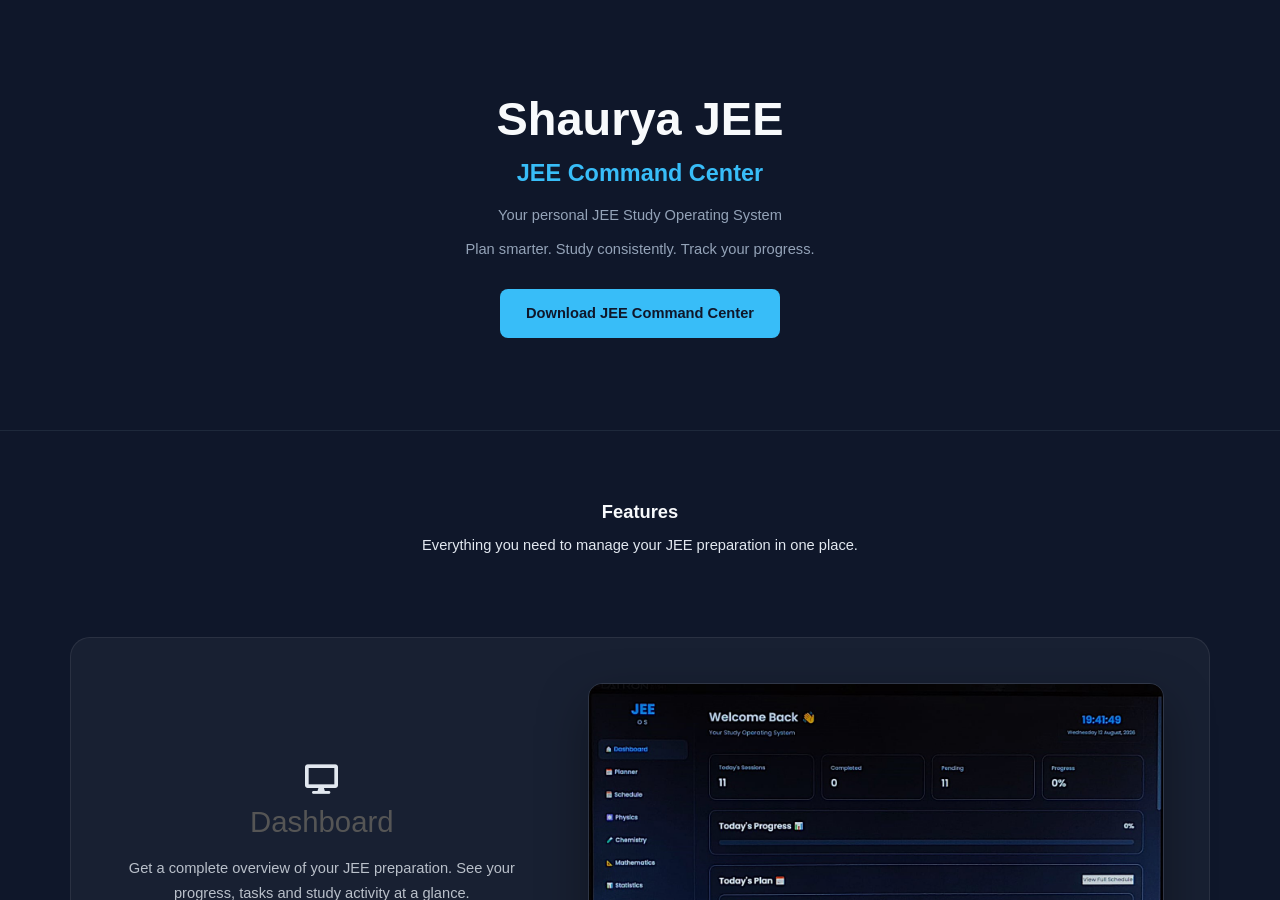
==== Shaurya os Website/index.html @ 81018f3e "Add files via upload" ====
<!DOCTYPE HTML>
<html>
<head>

    <meta name="google-site-verification"
          content="f4eGyjVszpKiub8OLnolXF0dpqi8UL2HnwVFHud60T4" />

    <meta charset="UTF-8">

    <title>Shaurya JEE | JEE Preparation Command Center</title>

<meta
    name="description"
    content="Shaurya JEE is a JEE preparation command center for planning study sessions, tracking tasks, managing alarms and monitoring JEE preparation."
>
    <meta name="viewport"
          content="width=device-width, initial-scale=1">

    <link rel="stylesheet" href="assets/css/main.css" />
    <link rel="stylesheet" href="assets/fontawesome.min.css" />

    <noscript>
        <link rel="stylesheet" href="assets/css/noscript.css" />
    </noscript>

</head>

<body class="is-preload-0 is-preload-1 is-preload-2">

    <!-- Main -->
    <div id="main">

        <!-- Header -->
        <header id="header">

    <h1>Shaurya JEE</h1>

    <h2>JEE Command Center</h2>

    <p>
        Your personal JEE Study Operating System
    </p>

    <p>
        Plan smarter. Study consistently. Track your progress.
    </p>

    <a href="YOUR_DOWNLOAD_LINK_HERE"
       class="download-button"
       target="_blank">
        Download JEE Command Center
    </a>

</header>

        <!-- Features -->
        <section id="features">

    <header>
        <h2>Features</h2>

        <p>
            Everything you need to manage your JEE preparation
            in one place.
        </p>
    </header>


    <!-- ================= DASHBOARD ================= -->

    <div class="feature-showcase">

        <div class="feature-info">

            <span class="icon solid fa-desktop"></span>

            <h3>Dashboard</h3>

            <p>
                Get a complete overview of your JEE preparation.
                See your progress, tasks and study activity
                at a glance.
            </p>

        </div>

        <div class="feature-image">

            <img
              src="images/fulls/dashboard.jpeg"  
                alt="Shaurya JEE Dashboard"
            >

        </div>

    </div>


    <!-- ================= SCHEDULE ================= -->

    <div class="feature-showcase reverse">

        <div class="feature-info">

            <span class="icon solid fa-calendar"></span>

            <h3>Schedule</h3>

            <p>
                Organize your study sessions and manage your
                daily JEE preparation with a clear schedule.
            </p>

        </div>

        <div class="feature-image">

            <img
                src="images/fulls/schedule.jpeg"
                alt="Shaurya JEE Schedule"
            >

        </div>

    </div>


    <!-- ================= STATISTICS ================= -->

    <div class="feature-showcase">

        <div class="feature-info">

            <span class="icon solid fa-chart-bar"></span>

            <h3>Statistics</h3>

            <p>
                Track your preparation and understand your
                study progress through useful statistics.
            </p>

        </div>

        <div class="feature-images">

            <img
                src="images/fulls/statistics 01.jpeg"
                alt="Shaurya JEE Statistics"
            >

            <img
                src="images/fulls/statistics 02.jpeg"
                alt="Shaurya JEE Statistics"
            >

        </div>

    </div>


    <!-- ================= POMODORO ================= -->

    <div class="feature-showcase reverse">

        <div class="feature-info">

            <span class="icon solid fa-clock"></span>

            <h3>Pomodoro</h3>

            <p>
                Stay focused with dedicated study and break
                sessions using the Pomodoro technique.
            </p>

        </div>

        <div class="feature-image">

            <img
                src="images/fulls/pomodoro.jpeg"
                alt="Shaurya JEE Pomodoro Timer"
            >

        </div>

    </div>


    <!-- ================= ALARM ================= -->

    <div class="feature-showcase">

        <div class="feature-info">

            <span class="icon solid fa-bell"></span>

            <h3>Alarm & Notifications</h3>

            <p>
                Never miss an important study session.
                Set alarms and receive notifications when
                your scheduled study time arrives.
            </p>

        </div>

        <div class="feature-image">

            <img
                src="images/fulls/alarm.jpeg"
                alt="Shaurya JEE Alarm and Notifications"
            >

        </div>

    </div>


    <!-- ================= SETTINGS ================= -->

    <div class="feature-showcase reverse">

        <div class="feature-info">

            <span class="icon solid fa-cog"></span>

            <h3>Settings</h3>

            <p>
                Customize Shaurya JEE according to your
                preferences and study workflow.
            </p>

        </div>

        <div class="feature-images">

            <img
                src="images/fulls/setting 01.jpeg"
                alt="Shaurya JEE Settings"
            >

            <img
                src="images/fulls/setting 02.jpeg"
                alt="Shaurya JEE Settings"
            >

            <img
                src="images/fulls/setting 03.jpeg"
                alt="Shaurya JEE Settings"
            >

        </div>

    </div>


</section>




        <!-- About -->
        <section id="about">

            <h2>About Shaurya OS</h2>

            <p>
                Shaurya OS is a personal study operating system
                designed to make JEE preparation more organized,
                focused and consistent.
            </p>

            <p>
                Instead of using multiple tools for planning,
                tracking and focused study, JEE Command Center
                brings the important parts together in one desktop
                application.
            </p>

        </section>


        <!-- Contact -->
        <footer id="footer">

            <h2>Want to connect?</h2>

            <p>
                Have a question, suggestion or feedback?
                Feel free to get in touch.
            </p>

            <ul class="icons">

                <!-- Gmail -->
                <li>
                    <a href="https://mail.google.com/mail/?view=cm&fs=1&to=sharmashaurya720@gmail.com"
                       target="_blank"
                       class="icon solid fa-envelope">

                        <span class="label">
                            Gmail
                        </span>

                    </a>
                </li>

            </ul>


            <ul class="copyright">

                <li>
                    &copy; Shaurya OS
                </li>

            </ul>

        </footer>


    </div>


    <!-- Scripts -->

    <script src="assets/js/jquery.min.js"></script>

    <script src="assets/js/browser.min.js"></script>

    <script src="assets/js/breakpoints.min.js"></script>

    <script src="assets/js/main.js"></script>


</body>
</html>
---- Shaurya os Website/assets/css/main.css ----
@import url(fontawesome-all.min.css);
@import url("https://fonts.googleapis.com/css?family=Roboto:400,700");

/*
	Lens by HTML5 UP
	html5up.net | @ajlkn
	Free for personal and commercial use under the CCA 3.0 license (html5up.net/license)
*/

html, body, div, span, applet, object,
iframe, h1, h2, h3, h4, h5, h6, p, blockquote,
pre, a, abbr, acronym, address, big, cite,
code, del, dfn, em, img, ins, kbd, q, s, samp,
small, strike, strong, sub, sup, tt, var, b,
u, i, center, dl, dt, dd, ol, ul, li, fieldset,
form, label, legend, table, caption, tbody,
tfoot, thead, tr, th, td, article, aside,
canvas, details, embed, figure, figcaption,
footer, header, hgroup, menu, nav, output, ruby,
section, summary, time, mark, audio, video {
	margin: 0;
	padding: 0;
	border: 0;
	font-size: 100%;
	font: inherit;
	vertical-align: baseline;}

article, aside, details, figcaption, figure,
footer, header, hgroup, menu, nav, section {
	display: block;}

body {
	line-height: 1;
}

ol, ul {
	list-style: none;
}

blockquote, q {
	quotes: none;
}

	blockquote:before, blockquote:after, q:before, q:after {
		content: '';
		content: none;
	}

table {
	border-collapse: collapse;
	border-spacing: 0;
}

body {
	-webkit-text-size-adjust: none;
}

mark {
	background-color: transparent;
	color: inherit;
}

input::-moz-focus-inner {
	border: 0;
	padding: 0;
}

input, select, textarea {
	-moz-appearance: none;
	-webkit-appearance: none;
	-ms-appearance: none;
	appearance: none;
}

/* Basic */

	/*
			@-ms-viewport {
				width: device-width;
			}
		*/

	@media screen and (max-width: 480px) {

		html, body {
			min-width: 320px;
		}

	}

	body.is-preload-0 *, body.is-preload-0 *:before, body.is-preload-0 *:after {
		-moz-animation: none !important;
		-webkit-animation: none !important;
		-ms-animation: none !important;
		animation: none !important;
		-moz-transition: none !important;
		-webkit-transition: none !important;
		-ms-transition: none !important;
		transition: none !important;
	}

	html {
		box-sizing: border-box;
	}

	*, *:before, *:after {
		box-sizing: inherit;
	}

	html, body {
		background-color: #101010;
		overflow: hidden;
	}

/* Type */

	html {
		font-size: 16pt;
	}

		@media screen and (max-width: 1680px) {

			html {
				font-size: 12pt;
			}

		}

		@media screen and (max-width: 1280px) {

			html {
				font-size: 11pt;
			}

		}

	body {
		background-color: #fff;
		color: #aaa;
	}

	body, input, select, textarea {
		font-family: "Roboto", Helvetica, sans-serif;
		font-weight: 400;
		line-height: 1.65;
		font-size: 1em;
		color: #aaa;
	}

	a {
		-moz-transition: color 0.25s ease, border-bottom-color 0.25s ease;
		-webkit-transition: color 0.25s ease, border-bottom-color 0.25s ease;
		-ms-transition: color 0.25s ease, border-bottom-color 0.25s ease;
		transition: color 0.25s ease, border-bottom-color 0.25s ease;
		border-bottom: dotted 1px;
		color: inherit;
		text-decoration: none;
	}

		a:hover {
			border-bottom-color: transparent;
			color: #00D3B7;
		}

	strong, b {
		font-weight: 400;
		color: #555;
	}

	em, i {
		font-style: italic;
	}

	p {
		margin: 0 0 1.25em 0;
	}

	h1, h2, h3, h4, h5, h6 {
		font-weight: 400;
		line-height: 1.25;
		margin: 0 0 0.5em 0;
		color: #555;
	}

		h1 a, h2 a, h3 a, h4 a, h5 a, h6 a {
			color: inherit;
			text-decoration: none;
		}

	h2 {
		font-size: 1.25em;
	}

	h3 {
		font-size: 1em;
	}

	h4 {
		font-size: 0.9em;
	}

	h5 {
		font-size: 0.8em;
	}

	h6 {
		font-size: 0.7em;
	}

	sub {
		font-size: 0.8em;
		position: relative;
		top: 0.5em;
	}

	sup {
		font-size: 0.8em;
		position: relative;
		top: -0.5em;
	}

	blockquote {
		border-left: solid 4px #ccc;
		font-style: italic;
		margin: 0 0 1.25em 0;
		padding: 0.3125em 0 0.3125em 1.25em;
	}

	code {
		border-radius: 4px;
		border: solid 1px;
		font-family: "Courier New", monospace;
		font-size: 0.9em;
		margin: 0 0.25em;
		padding: 0.25em 0.65em;
		border-color: #ccc;
	}

	pre {
		-webkit-overflow-scrolling: touch;
		font-family: "Courier New", monospace;
		font-size: 0.9em;
		margin: 0 0 1.25em 0;
	}

		pre code {
			display: block;
			padding: 1em 1.5em;
			overflow-x: auto;
		}

	hr {
		border: 0;
		border-bottom: solid 1px #ccc;
		margin: 1.25em 0;
	}

		hr.major {
			margin: 1.875em 0;
		}

	.align-left {
		text-align: left;
	}

	.align-center {
		text-align: center;
	}

	.align-right {
		text-align: right;
	}

/* Button */

	input[type="submit"],
	input[type="reset"],
	input[type="button"],
	button,
	.button {
		-moz-appearance: none;
		-webkit-appearance: none;
		-ms-appearance: none;
		appearance: none;
		-moz-transition: background-color 0.25s ease-in-out, border-color 0.25s ease-in-out, color 0.25s ease-in-out;
		-webkit-transition: background-color 0.25s ease-in-out, border-color 0.25s ease-in-out, color 0.25s ease-in-out;
		-ms-transition: background-color 0.25s ease-in-out, border-color 0.25s ease-in-out, color 0.25s ease-in-out;
		transition: background-color 0.25s ease-in-out, border-color 0.25s ease-in-out, color 0.25s ease-in-out;
		background-color: transparent;
		border-radius: 4px;
		border: solid 1px #ccc;
		color: #555;
		cursor: pointer;
		display: inline-block;
		line-height: 1;
		padding: 0.75em 1.5em;
		text-align: center;
		text-decoration: none;
		white-space: nowrap;
	}

		input[type="submit"]:hover,
		input[type="reset"]:hover,
		input[type="button"]:hover,
		button:hover,
		.button:hover {
			border-color: #00D3B7;
			color: #00D3B7;
		}

			input[type="submit"]:hover:active,
			input[type="reset"]:hover:active,
			input[type="button"]:hover:active,
			button:hover:active,
			.button:hover:active {
				background-color: rgba(0, 211, 183, 0.15);
			}

		input[type="submit"].icon,
		input[type="reset"].icon,
		input[type="button"].icon,
		button.icon,
		.button.icon {
			padding-left: 1.35em;
		}

			input[type="submit"].icon:before,
			input[type="reset"].icon:before,
			input[type="button"].icon:before,
			button.icon:before,
			.button.icon:before {
				margin-right: 0.5em;
			}

		input[type="submit"].fit,
		input[type="reset"].fit,
		input[type="button"].fit,
		button.fit,
		.button.fit {
			width: 100%;
		}

		input[type="submit"].small,
		input[type="reset"].small,
		input[type="button"].small,
		button.small,
		.button.small {
			font-size: 0.8em;
		}

		input[type="submit"].large,
		input[type="reset"].large,
		input[type="button"].large,
		button.large,
		.button.large {
			font-size: 1.35em;
		}

		input[type="submit"].disabled, input[type="submit"]:disabled,
		input[type="reset"].disabled,
		input[type="reset"]:disabled,
		input[type="button"].disabled,
		input[type="button"]:disabled,
		button.disabled,
		button:disabled,
		.button.disabled,
		.button:disabled {
			pointer-events: none;
			opacity: 0.25;
		}

/* Form */

	form {
		margin: 0 0 1.25em 0;
	}

	label {
		color: #555;
		display: block;
		font-size: 0.9em;
		font-weight: 400;
		margin: 0 0 0.625em 0;
	}

	input[type="text"],
	input[type="password"],
	input[type="email"],
	select,
	textarea {
		-moz-appearance: none;
		-webkit-appearance: none;
		-ms-appearance: none;
		appearance: none;
		background-color: transparent;
		border-radius: 4px;
		border: solid 1px #ccc;
		color: inherit;
		display: block;
		outline: 0;
		padding: 0 0.75em;
		text-decoration: none;
		width: 100%;
	}

		input[type="text"]:invalid,
		input[type="password"]:invalid,
		input[type="email"]:invalid,
		select:invalid,
		textarea:invalid {
			box-shadow: none;
		}

		input[type="text"]:focus,
		input[type="password"]:focus,
		input[type="email"]:focus,
		select:focus,
		textarea:focus {
			border-color: #00D3B7;
		}

	select {
		background-image: url("data:image/svg+xml;charset=utf8,%3Csvg xmlns='http://www.w3.org/2000/svg' width='40' height='40' preserveAspectRatio='none' viewBox='0 0 40 40'%3E%3Cpath d='M9.4,12.3l10.4,10.4l10.4-10.4c0.2-0.2,0.5-0.4,0.9-0.4c0.3,0,0.6,0.1,0.9,0.4l3.3,3.3c0.2,0.2,0.4,0.5,0.4,0.9 c0,0.4-0.1,0.6-0.4,0.9L20.7,31.9c-0.2,0.2-0.5,0.4-0.9,0.4c-0.3,0-0.6-0.1-0.9-0.4L4.3,17.3c-0.2-0.2-0.4-0.5-0.4-0.9 c0-0.4,0.1-0.6,0.4-0.9l3.3-3.3c0.2-0.2,0.5-0.4,0.9-0.4S9.1,12.1,9.4,12.3z' fill='%23ccc' /%3E%3C/svg%3E");
		background-size: 1.25rem;
		background-repeat: no-repeat;
		background-position: calc(100% - 1rem) center;
		height: 2.75em;
		padding-right: 2.75em;
		text-overflow: ellipsis;
	}

		select option {
			color: #555;
			background: #fff;
		}

		select:focus::-ms-value {
			background-color: transparent;
		}

		select::-ms-expand {
			display: none;
		}

	.select-wrapper {
		text-decoration: none;
		display: block;
		position: relative;
	}

		.select-wrapper:before {
			-moz-osx-font-smoothing: grayscale;
			-webkit-font-smoothing: antialiased;
			display: inline-block;
			font-style: normal;
			font-variant: normal;
			text-rendering: auto;
			line-height: 1;
			text-transform: none !important;
			font-family: 'Font Awesome 5 Free';
			font-weight: 900;
		}

		.select-wrapper:before {
			color: #ccc;
			content: '\f107';
			display: block;
			height: 2.75em;
			line-height: 2.75em;
			pointer-events: none;
			position: absolute;
			right: 0;
			text-align: center;
			top: 0;
			width: 2.75em;
		}

		.select-wrapper select::-ms-expand {
			display: none;
		}

	input[type="text"],
	input[type="password"],
	input[type="email"],
	select {
		height: 2.75em;
	}

	textarea {
		padding: 0.75em 1em;
	}

	input[type="checkbox"],
	input[type="radio"] {
		-moz-appearance: none;
		-webkit-appearance: none;
		-ms-appearance: none;
		appearance: none;
		display: block;
		float: left;
		margin-right: -2em;
		opacity: 0;
		width: 1em;
		z-index: -1;
	}

		input[type="checkbox"] + label,
		input[type="radio"] + label {
			text-decoration: none;
			color: #aaa;
			cursor: pointer;
			display: inline-block;
			font-size: 1em;
			font-weight: 400;
			margin: 0;
			padding-left: 2.4em;
			padding-right: 0.75em;
			position: relative;
		}

			input[type="checkbox"] + label:before,
			input[type="radio"] + label:before {
				-moz-osx-font-smoothing: grayscale;
				-webkit-font-smoothing: antialiased;
				display: inline-block;
				font-style: normal;
				font-variant: normal;
				text-rendering: auto;
				line-height: 1;
				text-transform: none !important;
				font-family: 'Font Awesome 5 Free';
				font-weight: 900;
			}

			input[type="checkbox"] + label:before,
			input[type="radio"] + label:before {
				background: transparent;
				border-radius: 4px;
				border: solid 1px #ccc;
				content: '';
				display: inline-block;
				font-size: 0.8em;
				height: 2.0625em;
				left: 0;
				line-height: 2.0625em;
				position: absolute;
				text-align: center;
				top: 0;
				width: 2.0625em;
			}

		input[type="checkbox"]:checked + label:before,
		input[type="radio"]:checked + label:before {
			background-color: #555;
			border-color: #555;
			color: #fff;
			content: '\f00c';
		}

		input[type="checkbox"]:focus + label:before,
		input[type="radio"]:focus + label:before {
			border-color: #00D3B7;
		}

	input[type="checkbox"] + label:before {
		border-radius: 4px;
	}

	input[type="radio"] + label:before {
		border-radius: 100%;
	}

	::-webkit-input-placeholder {
		opacity: 1.0;
		color: #ccc !important;
	}

	:-moz-placeholder {
		opacity: 1.0;
		color: #ccc !important;
	}

	::-moz-placeholder {
		opacity: 1.0;
		color: #ccc !important;
	}

	:-ms-input-placeholder {
		opacity: 1.0;
		color: #ccc !important;
	}

	.field {
		margin: 0 0 1.25em 0;
	}

/* Icon */

	.icon {
		text-decoration: none;
		border-bottom: none;
		position: relative;
	}

		.icon:before {
			-moz-osx-font-smoothing: grayscale;
			-webkit-font-smoothing: antialiased;
			display: inline-block;
			font-style: normal;
			font-variant: normal;
			text-rendering: auto;
			line-height: 1;
			text-transform: none !important;
			font-family: 'Font Awesome 5 Free';
			font-weight: 400;
		}

		.icon > .label {
			display: none;
		}

		.icon:before {
			line-height: inherit;
		}

		.icon.solid:before {
			font-weight: 900;
		}

		.icon.brands:before {
			font-family: 'Font Awesome 5 Brands';
		}

/* List */

	ol {
		list-style: decimal;
		margin: 0 0 1.25em 0;
		padding-left: 1.25em;
	}

		ol li {
			padding-left: 0.25em;
		}

	ul {
		list-style: disc;
		margin: 0 0 1.25em 0;
		padding-left: 1em;
	}

		ul li {
			padding-left: 0.5em;
		}

		ul.alt {
			list-style: none;
			padding-left: 0;
		}

			ul.alt li {
				border-top: solid 1px #ccc;
				padding: 0.5em 0;
			}

				ul.alt li:first-child {
					border-top: 0;
					padding-top: 0;
				}

	dl {
		margin: 0 0 1.25em 0;
	}

		dl dt {
			display: block;
			font-weight: 400;
			margin: 0 0 0.625em 0;
		}

		dl dd {
			margin-left: 1.25em;
		}

/* Actions */

	ul.actions {
		display: -moz-flex;
		display: -webkit-flex;
		display: -ms-flex;
		display: flex;
		cursor: default;
		list-style: none;
		margin-left: -0.625em;
		padding-left: 0;
	}

		ul.actions li {
			padding: 0 0 0 0.625em;
			vertical-align: middle;
		}

		ul.actions.special {
			-moz-justify-content: center;
			-webkit-justify-content: center;
			-ms-justify-content: center;
			justify-content: center;
			width: 100%;
			margin-left: 0;
		}

			ul.actions.special li:first-child {
				padding-left: 0;
			}

		ul.actions.stacked {
			-moz-flex-direction: column;
			-webkit-flex-direction: column;
			-ms-flex-direction: column;
			flex-direction: column;
			margin-left: 0;
		}

			ul.actions.stacked li {
				padding: 0.8125em 0 0 0;
			}

				ul.actions.stacked li:first-child {
					padding-top: 0;
				}

		ul.actions.fit {
			width: calc(100% + 0.625em);
		}

			ul.actions.fit li {
				-moz-flex-grow: 1;
				-webkit-flex-grow: 1;
				-ms-flex-grow: 1;
				flex-grow: 1;
				-moz-flex-shrink: 1;
				-webkit-flex-shrink: 1;
				-ms-flex-shrink: 1;
				flex-shrink: 1;
				width: 100%;
			}

				ul.actions.fit li > * {
					width: 100%;
				}

			ul.actions.fit.stacked {
				width: 100%;
			}

		@media screen and (max-width: 480px) {

			ul.actions:not(.fixed) {
				-moz-flex-direction: column;
				-webkit-flex-direction: column;
				-ms-flex-direction: column;
				flex-direction: column;
				margin-left: 0;
				width: 100% !important;
			}

				ul.actions:not(.fixed) li {
					-moz-flex-grow: 1;
					-webkit-flex-grow: 1;
					-ms-flex-grow: 1;
					flex-grow: 1;
					-moz-flex-shrink: 1;
					-webkit-flex-shrink: 1;
					-ms-flex-shrink: 1;
					flex-shrink: 1;
					padding: 0.625em 0 0 0;
					text-align: center;
					width: 100%;
				}

					ul.actions:not(.fixed) li > * {
						width: 100%;
					}

					ul.actions:not(.fixed) li:first-child {
						padding-top: 0;
					}

					ul.actions:not(.fixed) li input[type="submit"],
					ul.actions:not(.fixed) li input[type="reset"],
					ul.actions:not(.fixed) li input[type="button"],
					ul.actions:not(.fixed) li button,
					ul.actions:not(.fixed) li .button {
						width: 100%;
					}

						ul.actions:not(.fixed) li input[type="submit"].icon:before,
						ul.actions:not(.fixed) li input[type="reset"].icon:before,
						ul.actions:not(.fixed) li input[type="button"].icon:before,
						ul.actions:not(.fixed) li button.icon:before,
						ul.actions:not(.fixed) li .button.icon:before {
							margin-left: -0.5rem;
						}

		}

/* Icons */

	ul.icons {
		cursor: default;
		list-style: none;
		padding-left: 0;
	}

		ul.icons li {
			display: inline-block;
			padding: 0 1em 0 0;
		}

			ul.icons li:last-child {
				padding-right: 0;
			}

			ul.icons li .icon:before {
				font-size: 1.5rem;
			}

/* Main */

	#main {
		-moz-transition: opacity 0.75s ease, right 0.75s ease, left 0.75s ease, visibility 0.75s;
		-webkit-transition: opacity 0.75s ease, right 0.75s ease, left 0.75s ease, visibility 0.75s;
		-ms-transition: opacity 0.75s ease, right 0.75s ease, left 0.75s ease, visibility 0.75s;
		transition: opacity 0.75s ease, right 0.75s ease, left 0.75s ease, visibility 0.75s;
		-webkit-overflow-scrolling: touch;
		position: fixed;
		top: 0;
		width: 22.5em;
		height: 100%;
		background: #0f172a;
		outline: 0;
		overflow-x: hidden;
		overflow-y: auto;
		text-align: right;
		visibility: visible;
		z-index: 10000;
		right: 0;
	}

		#main .toggle {
			-webkit-tap-highlight-color: rgba(0, 0, 0, 0);
			position: absolute;
			top: 0;
			width: 4em;
			height: 4em;
			background-image: url("images/close-small-alt.svg");
			background-repeat: no-repeat;
			background-size: 32px 32px;
			cursor: pointer;
			display: none;
			z-index: 1;
			background-position: 0.5em 0.5em;
			left: 0;
		}

		body.fullscreen #main {
			visibility: hidden;
			right: -22.5em;
		}

		body.is-preload-1 #main {
			opacity: 0;
			right: -2em;
		}

		@media screen and (max-width: 1280px) {

			#main {
				width: 19em;
			}

				body.fullscreen #main {
					right: -19em;
				}

		}

		@media screen and (max-width: 980px) {

			#main {
				background: rgba(255, 255, 255, 0.925);
			}

				#main .toggle {
					display: block;
				}

		}

		@media screen and (max-width: 480px) {

			#main {
				-moz-transition: opacity 0.5s ease, visibility 0.5s;
				-webkit-transition: opacity 0.5s ease, visibility 0.5s;
				-ms-transition: opacity 0.5s ease, visibility 0.5s;
				transition: opacity 0.5s ease, visibility 0.5s;
				width: 100%;
				background: #fff;
				text-align: center;
			}

				body.is-preload-1 #main {
					left: auto !important;
					right: auto !important;
				}

				body.fullscreen #main {
					left: auto !important;
					right: auto !important;
					opacity: 0;
				}

				#main .toggle {
					display: none;
				}

		}

/* Header */

	#header {
		padding: 3em 2.25em 1.75em 2.25em ;
	}

		#header h1 {
			font-size: 2.25em;
			font-weight: 700;
		}

/* Footer */

	#footer {
		padding: 2.25em 2.25em 1em 2.25em ;
	}

		#footer .copyright {
			list-style: none;
			padding: 0;
		}

			#footer .copyright li {
				display: inline-block;
				font-size: 0.8em;
				margin-left: 0.35em;
				padding: 0;
			}

				#footer .copyright li:first-child {
					margin-left: 0;
				}

/* Thumbnails */

	#thumbnails {
		display: -moz-flex;
		display: -webkit-flex;
		display: -ms-flex;
		display: flex;
		-moz-flex-wrap: wrap;
		-webkit-flex-wrap: wrap;
		-ms-flex-wrap: wrap;
		flex-wrap: wrap;
		padding: 0 0.75em;
	}

		#thumbnails article {
			position: relative;
			width: 50%;
			background: #101010;
			outline: 0;
		}

			#thumbnails article .thumbnail {
				-webkit-tap-highlight-color: rgba(0, 0, 0, 0);
				display: block;
				position: relative;
				border: 0;
				outline: 0;
			}

				#thumbnails article .thumbnail img {
					display: block;
					width: 100%;
				}

				#thumbnails article .thumbnail:before {
					pointer-events: none;
					-moz-transition: opacity 0.25s ease;
					-webkit-transition: opacity 0.25s ease;
					-ms-transition: opacity 0.25s ease;
					transition: opacity 0.25s ease;
					content: '';
					position: absolute;
					left: 0;
					top: 0;
					width: 100%;
					height: 100%;
					box-shadow: inset 0 0 0 2px #00D3B7, inset 0 0 0px 3px rgba(0, 0, 0, 0.15);
					opacity: 0;
					z-index: 1;
				}

				#thumbnails article .thumbnail:focus:before {
					opacity: 0.5;
				}

			#thumbnails article h2, #thumbnails article p {
				display: none;
			}

			#thumbnails article.active .thumbnail:before {
				opacity: 1;
			}

		@media screen and (max-width: 480px) {

			#thumbnails article .thumbnail:before {
				display: none;
			}

		}

/* Viewer */

	@-moz-keyframes spinner {
		0% {
			-moz-transform: rotate(0deg);
			-webkit-transform: rotate(0deg);
			-ms-transform: rotate(0deg);
			transform: rotate(0deg);
		}

		100% {
			-moz-transform: rotate(360deg);
			-webkit-transform: rotate(360deg);
			-ms-transform: rotate(360deg);
			transform: rotate(360deg);
		}
	}

	@-webkit-keyframes spinner {
		0% {
			-moz-transform: rotate(0deg);
			-webkit-transform: rotate(0deg);
			-ms-transform: rotate(0deg);
			transform: rotate(0deg);
		}

		100% {
			-moz-transform: rotate(360deg);
			-webkit-transform: rotate(360deg);
			-ms-transform: rotate(360deg);
			transform: rotate(360deg);
		}
	}

	@-ms-keyframes spinner {
		0% {
			-moz-transform: rotate(0deg);
			-webkit-transform: rotate(0deg);
			-ms-transform: rotate(0deg);
			transform: rotate(0deg);
		}

		100% {
			-moz-transform: rotate(360deg);
			-webkit-transform: rotate(360deg);
			-ms-transform: rotate(360deg);
			transform: rotate(360deg);
		}
	}

	@keyframes spinner {
		0% {
			-moz-transform: rotate(0deg);
			-webkit-transform: rotate(0deg);
			-ms-transform: rotate(0deg);
			transform: rotate(0deg);
		}

		100% {
			-moz-transform: rotate(360deg);
			-webkit-transform: rotate(360deg);
			-ms-transform: rotate(360deg);
			transform: rotate(360deg);
		}
	}

	#viewer {
		-moz-transition: opacity 0.75s ease, width 0.75s ease;
		-webkit-transition: opacity 0.75s ease, width 0.75s ease;
		-ms-transition: opacity 0.75s ease, width 0.75s ease;
		transition: opacity 0.75s ease, width 0.75s ease;
		position: absolute;
		top: 0;
		width: calc(100% - 22.5em);
		height: 100%;
		left: 0;
	}

		#viewer .inner {
			pointer-events: none;
			position: absolute;
			top: 0;
			left: 0;
			width: 100%;
			height: 100%;
			z-index: 2;
		}

			#viewer .inner > * {
				pointer-events: auto;
			}

			#viewer .inner:before {
				background-image: -moz-linear-gradient(left, rgba(16,16,16,0.2), rgba(16,16,16,0) 10em, rgba(16,16,16,0)), -moz-linear-gradient(right, rgba(16,16,16,0.2), rgba(16,16,16,0) 10em, rgba(16,16,16,0));
				background-image: -webkit-linear-gradient(left, rgba(16,16,16,0.2), rgba(16,16,16,0) 10em, rgba(16,16,16,0)), -webkit-linear-gradient(right, rgba(16,16,16,0.2), rgba(16,16,16,0) 10em, rgba(16,16,16,0));
				background-image: -ms-linear-gradient(left, rgba(16,16,16,0.2), rgba(16,16,16,0) 10em, rgba(16,16,16,0)), -ms-linear-gradient(right, rgba(16,16,16,0.2), rgba(16,16,16,0) 10em, rgba(16,16,16,0));
				background-image: linear-gradient(left, rgba(16,16,16,0.2), rgba(16,16,16,0) 10em, rgba(16,16,16,0)), linear-gradient(right, rgba(16,16,16,0.2), rgba(16,16,16,0) 10em, rgba(16,16,16,0));
				content: '';
				display: block;
				position: absolute;
				top: 0;
				left: 0;
				width: 100%;
				height: 100%;
			}

			#viewer .inner .toggle {
				-webkit-tap-highlight-color: rgba(0, 0, 0, 0);
				position: absolute;
				top: 0;
				width: 4em;
				height: 4em;
				background-image: url("images/close.svg");
				background-repeat: no-repeat;
				background-size: 64px 64px;
				cursor: pointer;
				z-index: 1;
				right: 0;
				background-position: calc(100% - 0.75em) 0.75em;
			}

			#viewer .inner .nav-next,
			#viewer .inner .nav-previous {
				-webkit-tap-highlight-color: rgba(0, 0, 0, 0);
				position: absolute;
				top: 50%;
				width: 6em;
				height: 6em;
				margin-top: -3em;
				background-image: url("images/arrow.svg");
				background-position: center;
				background-repeat: no-repeat;
				background-size: contain;
				cursor: pointer;
			}

			#viewer .inner .nav-previous {
				-moz-transform: scaleX(-1);
				-webkit-transform: scaleX(-1);
				-ms-transform: scaleX(-1);
				transform: scaleX(-1);
				left: 0;
			}

			#viewer .inner .nav-next {
				right: 0;
			}

		#viewer .slide {
			-moz-transition: opacity 0.5s ease-in-out;
			-webkit-transition: opacity 0.5s ease-in-out;
			-ms-transition: opacity 0.5s ease-in-out;
			transition: opacity 0.5s ease-in-out;
			position: absolute;
			top: 0;
			left: 0;
			width: 100%;
			height: 100%;
			opacity: 1;
			z-index: 1;
		}

			#viewer .slide .caption {
				background-image: -moz-linear-gradient(bottom, rgba(16,16,16,0.75), rgba(16,16,16,0.25) 80%, rgba(16,16,16,0));
				background-image: -webkit-linear-gradient(bottom, rgba(16,16,16,0.75), rgba(16,16,16,0.25) 80%, rgba(16,16,16,0));
				background-image: -ms-linear-gradient(bottom, rgba(16,16,16,0.75), rgba(16,16,16,0.25) 80%, rgba(16,16,16,0));
				background-image: linear-gradient(bottom, rgba(16,16,16,0.75), rgba(16,16,16,0.25) 80%, rgba(16,16,16,0));
				padding: 2em 2em 0.75em 2em ;
				position: absolute;
				bottom: 0;
				left: 0;
				width: 100%;
				color: rgba(255, 255, 255, 0.5);
				z-index: 1;
			}

				#viewer .slide .caption h2, #viewer .slide .caption h3, #viewer .slide .caption h4, #viewer .slide .caption h5, #viewer .slide .caption h6 {
					color: #fff;
				}

			#viewer .slide .image {
				-moz-transition: opacity 0.5s ease-in-out;
				-webkit-transition: opacity 0.5s ease-in-out;
				-ms-transition: opacity 0.5s ease-in-out;
				transition: opacity 0.5s ease-in-out;
				position: absolute;
				top: 0;
				left: 0;
				width: 100%;
				height: 100%;
				background-repeat: no-repeat;
				background-size: cover;
				opacity: 0;
			}

			#viewer .slide:before {
				-moz-animation: spinner 1s linear infinite;
				-webkit-animation: spinner 1s linear infinite;
				-ms-animation: spinner 1s linear infinite;
				animation: spinner 1s linear infinite;
				-moz-transition: opacity 0.5s ease-in-out;
				-webkit-transition: opacity 0.5s ease-in-out;
				-ms-transition: opacity 0.5s ease-in-out;
				transition: opacity 0.5s ease-in-out;
				content: '';
				display: block;
				position: absolute;
				top: 50%;
				left: 50%;
				width: 3em;
				height: 3em;
				background-image: url("images/spinner.svg");
				background-position: center;
				background-repeat: no-repeat;
				background-size: contain;
				margin: -1.5em 0 0 -1.5em;
				opacity: 0;
			}

			#viewer .slide.loading:before {
				opacity: 1;
			}

			#viewer .slide.active .image {
				opacity: 1;
			}

		body.fullscreen #viewer {
			width: 100%;
		}

			body.fullscreen #viewer .inner .toggle {
				background-image: url("images/open.svg");
			}

		body.is-preload-1 #viewer {
			opacity: 0;
		}

		body.is-preload-2 #viewer .slide {
			opacity: 0;
		}

		@media screen and (max-width: 1280px) {

			#viewer {
				width: calc(100% - 19em);
			}

		}

		@media screen and (max-width: 980px) {

			#viewer {
				width: 100%;
			}

				#viewer .inner .toggle {
					-moz-transition: opacity 0.75s ease;
					-webkit-transition: opacity 0.75s ease;
					-ms-transition: opacity 0.75s ease;
					transition: opacity 0.75s ease;
					background-image: url("images/open.svg");
					opacity: 0;
					right: 0;
				}

				body.fullscreen #viewer .inner .toggle {
					opacity: 1;
				}

		}

		@media screen and (max-width: 736px) {

			#viewer .inner .toggle {
				background-size: 32px 32px;
			}

			#viewer .inner .nav-next,
			#viewer .inner .nav-previous {
				background-image: url("images/arrow-small.svg");
				background-size: 32px 32px;
			}

			body.fullscreen #viewer .inner .toggle {
				background-image: url("images/open-small.svg");
			}

		}

		@media screen and (max-width: 480px) {

			#viewer {
				-moz-transition: opacity 0.5s ease;
				-webkit-transition: opacity 0.5s ease;
				-ms-transition: opacity 0.5s ease;
				transition: opacity 0.5s ease;
				-moz-transition-delay: 0s;
				-webkit-transition-delay: 0s;
				-ms-transition-delay: 0s;
				transition-delay: 0s;
				opacity: 0;
			}

				#viewer .inner .toggle {
					background-image: url("images/close-small.svg") !important;
					background-size: 32px 32px;
				}

				body.fullscreen #viewer {
					-moz-transition-delay: 0.5s;
					-webkit-transition-delay: 0.5s;
					-ms-transition-delay: 0.5s;
					transition-delay: 0.5s;
					opacity: 1;
				}

		}
/* =====================================================
   SHAURYA OS WEBSITE THEME
   ===================================================== */

/* ---------- GLOBAL ---------- */

html,
body {
    background: #0f172a !important;
    color: #e2e8f0 !important;
}

body {
    font-family: "Poppins", Arial, sans-serif !important;
}

/* Remove old template background effects */

#main {
    width: 100% !important;
    max-width: none !important;
    margin: 0 !important;
    padding: 0 !important;
}


/* ---------- HERO ---------- */

#header {
    position: relative !important;

    width: 100% !important;
    max-width: none !important;

    background: #0f172a !important;

    padding: 90px 30px 70px !important;

    text-align: center !important;

    box-sizing: border-box !important;

    border-bottom: 1px solid #1e293b !important;
}

#header h1 {
    color: #f8fafc !important;

    font-size: 3.2rem !important;

    font-weight: 700 !important;

    margin-bottom: 10px !important;
}

#header h2 {
    color: #38bdf8 !important;

    font-size: 1.6rem !important;

    font-weight: 600 !important;

    margin-bottom: 15px !important;
}

#header p {
    color: #94a3b8 !important;

    font-size: 1rem !important;

    margin-bottom: 10px !important;
}


/* ---------- ICONS ---------- */

#header .icons {
    display: flex !important;

    justify-content: center !important;

    gap: 12px !important;

    margin-top: 25px !important;
}

#header .icons li {
    list-style: none !important;
}

#header .icons a {
    display: flex !important;

    align-items: center !important;
    justify-content: center !important;

    width: 48px !important;
    height: 48px !important;

    background: #1e293b !important;

    border: 1px solid #334155 !important;

    border-radius: 12px !important;

    color: #94a3b8 !important;

    transition: 0.2s ease !important;
}

#header .icons a:hover {
    background: #2563eb !important;

    border-color: #2563eb !important;

    color: white !important;

    transform: translateY(-3px);
}


/* ---------- GENERAL SECTIONS ---------- */

#about,
#features,
#thumbnails,
#download {
    width: 100% !important;

    max-width: 1200px !important;

    margin-left: auto !important;
    margin-right: auto !important;

    box-sizing: border-box !important;

    padding: 70px 30px !important;
}


/* ---------- SECTION HEADINGS ---------- */

#about h2,
#features h2,
#thumbnails h2,
#download h2 {
    color: #f8fafc !important;

    font-weight: 700 !important;
}


/* ---------- ABOUT ---------- */

#about {
    text-align: center !important;

    background: #111827 !important;

    border-radius: 18px !important;

    margin-top: 40px !important;
}

#about p {
    color: #94a3b8 !important;

    max-width: 800px !important;

    margin-left: auto !important;
    margin-right: auto !important;
}


/* ---------- FEATURES ---------- */

#features {
    text-align: center !important;
}

.features-grid {
    display: grid !important;

    grid-template-columns: repeat(3, 1fr);

    gap: 20px;

    margin-top: 40px;
}

.features-grid article {
    background: #1e293b !important;

    border: 1px solid #334155 !important;

    border-radius: 16px !important;

    padding: 30px 20px !important;

    transition: 0.2s ease !important;
}

.features-grid article:hover {
    transform: translateY(-5px);

    border-color: #2563eb !important;

    background: #243449 !important;
}

.features-grid .icon {
    color: #38bdf8 !important;

    font-size: 2rem !important;

    margin-bottom: 15px !important;
}

.features-grid h3 {
    color: #f8fafc !important;
}

.features-grid p {
    color: #94a3b8 !important;
}


/* ---------- APP PREVIEW ---------- */

#thumbnails {
    text-align: center !important;
}

#thumbnails > article {
    background: #1e293b !important;

    border: 1px solid #334155 !important;

    border-radius: 16px !important;

    padding: 15px !important;

    margin: 15px !important;

    transition: 0.2s ease !important;
}

#thumbnails > article:hover {
    border-color: #2563eb !important;

    transform: translateY(-4px);
}

#thumbnails > article h2 {
    color: #f8fafc !important;

    font-size: 1.1rem !important;
}

#thumbnails > article p {
    color: #94a3b8 !important;
}


/* ---------- DOWNLOAD ---------- */

#download {
    text-align: center !important;

    background: #111827 !important;

    border-radius: 18px !important;

    margin-top: 40px !important;

    margin-bottom: 40px !important;
}

#download p {
    color: #94a3b8 !important;
}

#download .button {
    display: inline-block !important;

    background: #2563eb !important;

    color: white !important;

    border: none !important;

    border-radius: 10px !important;

    padding: 15px 30px !important;

    font-weight: 600 !important;

    text-decoration: none !important;

    transition: 0.2s ease !important;
}

#download .button:hover {
    background: #1d4ed8 !important;

    transform: translateY(-2px);
}


/* ---------- FOOTER ---------- */

#footer {
    width: 100% !important;

    background: #020617 !important;

    border-top: 1px solid #1e293b !important;

    padding: 45px 20px !important;

    text-align: center !important;

    box-sizing: border-box !important;
}

#footer p {
    color: #64748b !important;

    margin: 5px !important;
}


/* ---------- MOBILE ---------- */

@media screen and (max-width: 800px) {

    #header h1 {
        font-size: 2.3rem !important;
    }

    #header h2 {
        font-size: 1.3rem !important;
    }

    .features-grid {
        grid-template-columns: 1fr !important;
    }

    #about,
    #features,
    #thumbnails,
    #download {
        padding: 50px 20px !important;
    }
}
/* ================================
   SHAURYA OS DARK THEME
   ================================ */

html,
body {
    background: #0f172a !important;
    color: #e2e8f0 !important;
}

body {
    min-height: 100vh;
}

section,
header,
footer,
.wrapper,
#main,
#page-wrapper {
    background-color: #0f172a !important;
    color: #e2e8f0 !important;
}
/* Download Button */

.download-button {
    display: inline-block;
    margin: 1.2em 0 1.5em 0;
    padding: 0.85em 1.8em;

    background: #38bdf8;
    color: #0f172a !important;

    border: none;
    border-radius: 8px;

    font-size: 1em;
    font-weight: 700;
    text-decoration: none !important;

    cursor: pointer;

    transition: all 0.25s ease;
}

.download-button:hover {
    background: #0ea5e9;
    color: #ffffff !important;
    transform: translateY(-2px);
    box-shadow: 0 8px 20px rgba(14, 165, 233, 0.25);
}

.download-button:active {
    transform: translateY(0);
}
/* Feature section alignment */

.feature-section,
.features,
#features {
    text-align: center !important;
}

.feature-section p,
.features p,
#features p {
    text-align: center !important;
}

.feature-section h2,
.features h2,
#features h2 {
    text-align: center !important;
}
/* =========================================================
   SHAURYA JEE - FEATURE SHOWCASE
   ========================================================= */

#features .feature-showcase {
    display: flex;
    align-items: center;
    gap: 60px;
    margin: 80px 0;
    padding: 45px;
    border-radius: 20px;
    background: rgba(255, 255, 255, 0.04);
    border: 1px solid rgba(255, 255, 255, 0.08);
}

#features .feature-showcase.reverse {
    flex-direction: row-reverse;
}


/* ---------------------------------------------------------
   FEATURE TEXT
   --------------------------------------------------------- */

#features .feature-info {
    flex: 1;
}

#features .feature-info .icon {
    font-size: 2rem;
    margin-bottom: 15px;
}

#features .feature-info h3 {
    font-size: 2rem;
    margin: 0 0 15px;
}

#features .feature-info p {
    font-size: 1rem;
    line-height: 1.7;
    opacity: 0.8;
    margin: 0;
}


/* ---------------------------------------------------------
   SINGLE IMAGE
   --------------------------------------------------------- */

#features .feature-image {
    flex: 1.4;
    text-align: center;
}

#features .feature-image img {
    width: 100%;
    max-width: 700px;
    height: auto;
    display: block;
    margin: 0 auto;

    border-radius: 14px;

    box-shadow:
        0 20px 50px rgba(0, 0, 0, 0.35);

    border: 1px solid rgba(255, 255, 255, 0.1);
}


/* ---------------------------------------------------------
   MULTIPLE IMAGES
   --------------------------------------------------------- */

#features .feature-images {
    flex: 1.4;

    display: flex;
    flex-direction: column;
    gap: 25px;
}

#features .feature-images img {
    width: 100%;
    height: auto;
    display: block;

    border-radius: 14px;

    box-shadow:
        0 15px 40px rgba(0, 0, 0, 0.3);

    border: 1px solid rgba(255, 255, 255, 0.1);
}


/* ---------------------------------------------------------
   HOVER EFFECT
   --------------------------------------------------------- */

#features .feature-image img,
#features .feature-images img {
    transition:
        transform 0.3s ease,
        box-shadow 0.3s ease;
}

#features .feature-image img:hover,
#features .feature-images img:hover {
    transform: translateY(-5px);

    box-shadow:
        0 25px 60px rgba(0, 0, 0, 0.45);
}


/* ---------------------------------------------------------
   MOBILE
   --------------------------------------------------------- */

@media screen and (max-width: 980px) {

    #features .feature-showcase,
    #features .feature-showcase.reverse {
        flex-direction: column;
        gap: 35px;
        padding: 30px;
        margin: 60px 0;
    }

    #features .feature-info {
        width: 100%;
        text-align: center;
    }

    #features .feature-image,
    #features .feature-images {
        width: 100%;
    }

}


/* ---------------------------------------------------------
   SMALL MOBILE
   --------------------------------------------------------- */

@media screen and (max-width: 600px) {

    #features .feature-showcase,
    #features .feature-showcase.reverse {
        padding: 20px;
        border-radius: 15px;
    }

    #features .feature-info h3 {
        font-size: 1.5rem;
    }

    #features .feature-info p {
        font-size: 0.95rem;
    }

}
/* =========================================================
   SHAURYA JEE FEATURE IMAGE FIX
   ========================================================= */

#features .feature-showcase {
    display: flex !important;
    align-items: center !important;
    gap: 60px !important;
}

#features .feature-info {
    flex: 1 !important;
}

#features .feature-image {
    flex: 1.4 !important;
    display: block !important;
    visibility: visible !important;
    opacity: 1 !important;
    text-align: center !important;
}

#features .feature-image img {
    display: block !important;
    visibility: visible !important;
    opacity: 1 !important;
    width: 100% !important;
    max-width: 700px !important;
    height: auto !important;
    margin: 0 auto !important;
    border-radius: 14px !important;
    border: 1px solid rgba(255, 255, 255, 0.1) !important;
    box-shadow: 0 20px 50px rgba(0, 0, 0, 0.35) !important;
}

#features .feature-images {
    flex: 1.4 !important;
    display: flex !important;
    flex-direction: column !important;
    gap: 25px !important;
    visibility: visible !important;
    opacity: 1 !important;
}

#features .feature-images img {
    display: block !important;
    visibility: visible !important;
    opacity: 1 !important;
    width: 100% !important;
    height: auto !important;
    border-radius: 14px !important;
    border: 1px solid rgba(255, 255, 255, 0.1) !important;
    box-shadow: 0 15px 40px rgba(0, 0, 0, 0.3) !important;
}

/* Hover */
#features .feature-image img:hover,
#features .feature-images img:hover {
    transform: translateY(-5px) !important;
}

/* Mobile */
@media screen and (max-width: 980px) {

    #features .feature-showcase,
    #features .feature-showcase.reverse {
        flex-direction: column !important;
        gap: 35px !important;
    }

    #features .feature-info,
    #features .feature-image,
    #features .feature-images {
        width: 100% !important;
    }

}
---- Shaurya os Website/assets/css/noscript.css ----
/*
	Lens by HTML5 UP
	html5up.net | @ajlkn
	Free for personal and commercial use under the CCA 3.0 license (html5up.net/license)
*/

/* Main */

	#main {
		opacity: 1 !important;
		right: 0 !important;
	}

	body:before {
		content: 'Javascript is disabled :(';
		display: block;
		position: absolute;
		top: 50%;
		width: calc(100% - 22.5em * 0.333333333);
		height: 4em;
		margin-top: -2em;
		color: #282828;
		cursor: default;
		font-size: 3em;
		line-height: 4em;
		text-align: center;
		white-space: nowrap;
		left: 0;
	}
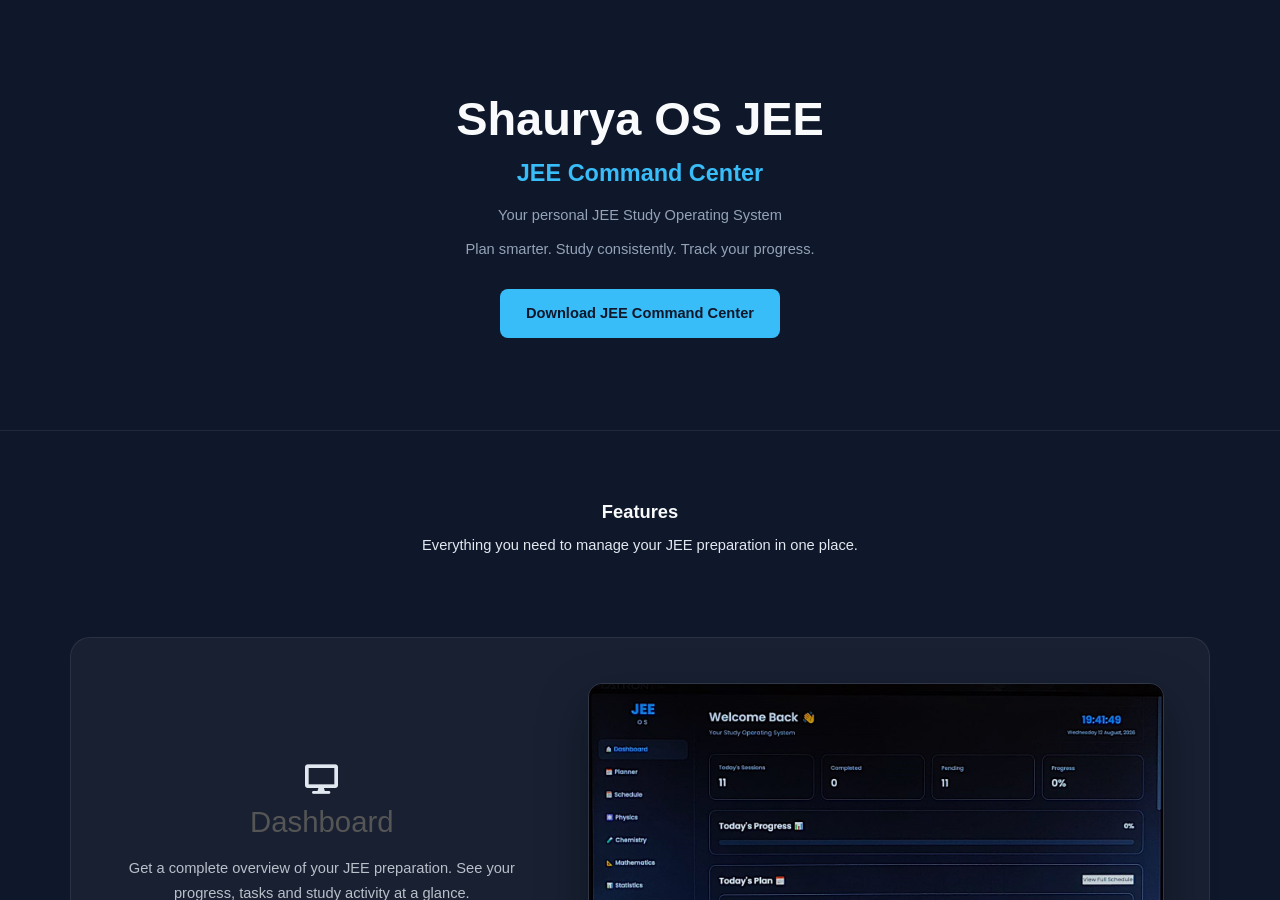
==== commit 4abd2a16: "Add files via upload" ====
--- a/Shaurya os Website/index.html
+++ b/Shaurya os Website/index.html
@@ -7,12 +7,13 @@
 
     <meta charset="UTF-8">
 
-    <title>Shaurya JEE | JEE Preparation Command Center</title>
+    <title>Shaurya OS JEE | JEE Preparation Command Center</title>
 
 <meta
     name="description"
-    content="Shaurya JEE is a JEE preparation command center for planning study sessions, tracking tasks, managing alarms and monitoring JEE preparation."
->
+    content="Shaurya OS JEE is a JEE preparation command center for planning study sessions, tracking tasks, managing alarms and monitoring JEE preparation."
+<link rel="canonical" href="https://shaurya-os-jee.netlify.app/">>
+
     <meta name="viewport"
           content="width=device-width, initial-scale=1">
 
@@ -33,7 +34,7 @@
         <!-- Header -->
         <header id="header">
 
-    <h1>Shaurya JEE</h1>
+    <h1>Shaurya OS JEE</h1>
 
     <h2>JEE Command Center</h2>
 
